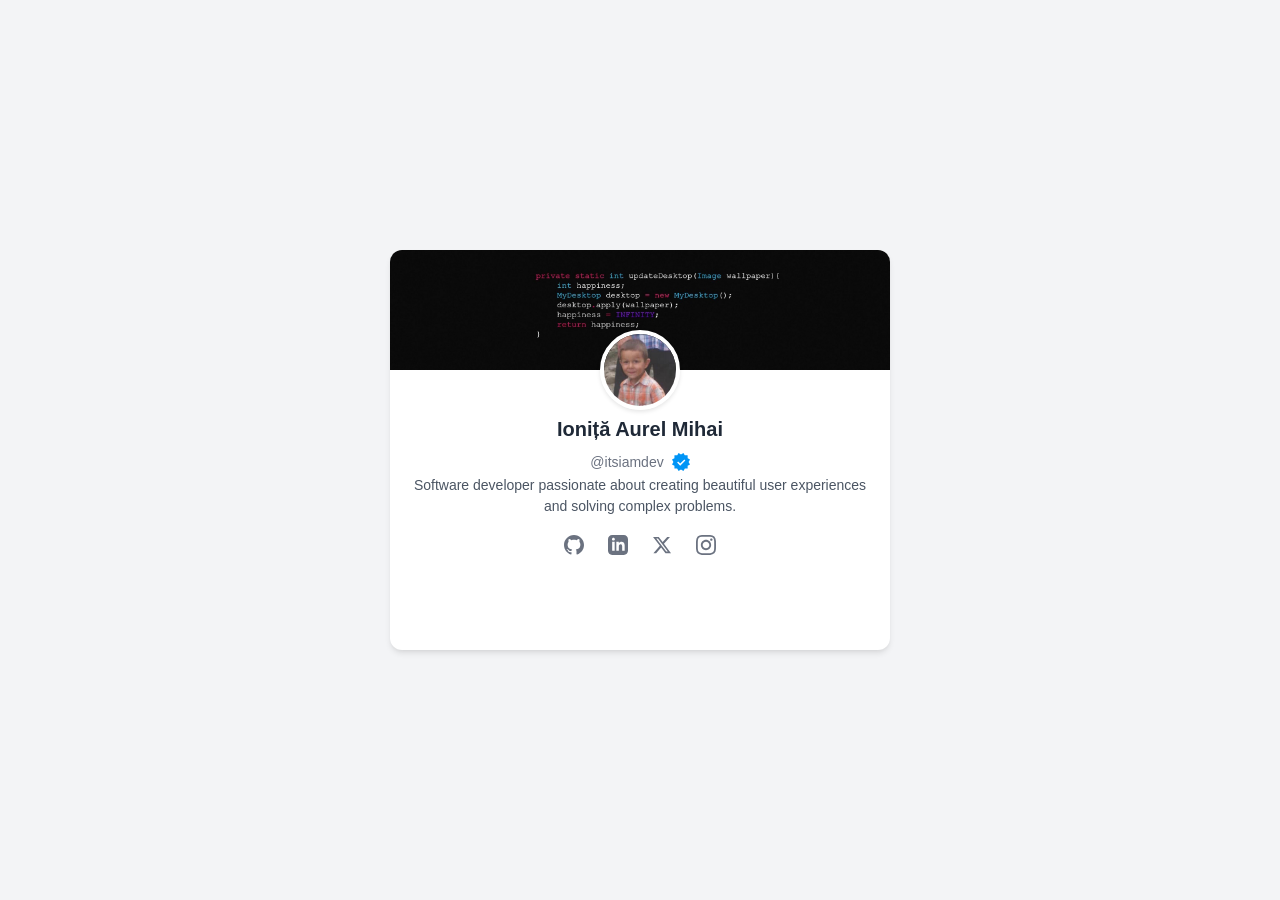
==== index.html @ 4503de77 "fix: update title and icon path in index.html" ====
<!doctype html>
<html lang="en">
  <head>
    <meta charset="UTF-8" />
    <meta name="viewport" content="width=device-width, initial-scale=1.0" />
    <title>itsiamdev</title>
    <link rel="stylesheet" href="style.css" />
    <link rel="icon" type="image/x-icon" href="image.png" />
  </head>
  <body>
    <div class="card">
      <div class="cover-wrapper">
        <img src="cover.jpeg" alt="Cover" class="cover" />
      </div>
      <div class="profile-content">
        <div class="profile-header">
          <img src="image.png" alt="Profile" class="profile-pic" />
          <div class="name-container">
            <h2 class="name">Ioniță Aurel Mihai</h2>
          </div>
        </div>
        <p class="username">
          @itsiamdev
          <span
            class="html-div x14z9mp xat24cr xexx8yu xyri2b x18d9i69 x1c1uobl x9f619 xjbqb8w x78zum5 x15mokao x1ga7v0g x16uus16 xbiv7yw xdj266r x13fj5qh x1n2onr6 x1plvlek xryxfnj x1c4vz4f x2lah0s xdt5ytf xqjyukv x1qjc9v5 x1oa3qoh xl56j7k"
            ><svg
              aria-label="Verified"
              class="x1lliihq x1n2onr6"
              fill="rgb(0, 149, 246)"
              height="18"
              role="img"
              viewBox="0 0 40 40"
              width="18"
            >
              <title>Verified</title>
              <path
                d="M19.998 3.094 14.638 0l-2.972 5.15H5.432v6.354L0 14.64 3.094 20 0 25.359l5.432 3.137v5.905h5.975L14.638 40l5.36-3.094L25.358 40l3.232-5.6h6.162v-6.01L40 25.359 36.905 20 40 14.641l-5.248-3.03v-6.46h-6.419L25.358 0l-5.36 3.094Zm7.415 11.225 2.254 2.287-11.43 11.5-6.835-6.93 2.244-2.258 4.587 4.581 9.18-9.18Z"
                fill-rule="evenodd"
              ></path></svg
          ></span>
        </p>
        <p class="bio">
          Software developer passionate about creating beautiful user
          experiences and solving complex problems.
        </p>
        <div class="social-icons">
          <a href="https://github.com/itsiamdev" class="social-icon"
            ><svg
              xmlns="http://www.w3.org/2000/svg"
              width="20"
              height="20"
              viewBox="0 0 24 24"
              fill="currentColor"
            >
              <path
                d="M12 0c-6.626 0-12 5.373-12 12 0 5.302 3.438 9.8 8.207 11.387.599.111.793-.261.793-.577v-2.234c-3.338.726-4.033-1.416-4.033-1.416-.546-1.387-1.333-1.756-1.333-1.756-1.089-.745.083-.729.083-.729 1.205.084 1.839 1.237 1.839 1.237 1.07 1.834 2.807 1.304 3.492.997.107-.775.418-1.305.762-1.604-2.665-.305-5.467-1.334-5.467-5.931 0-1.311.469-2.381 1.236-3.221-.124-.303-.535-1.524.117-3.176 0 0 1.008-.322 3.301 1.23.957-.266 1.983-.399 3.003-.404 1.02.005 2.047.138 3.006.404 2.291-1.552 3.297-1.23 3.297-1.23.653 1.653.242 2.874.118 3.176.77.84 1.235 1.911 1.235 3.221 0 4.609-2.807 5.624-5.479 5.921.43.372.823 1.102.823 2.222v3.293c0 .319.192.694.801.576 4.765-1.589 8.199-6.086 8.199-11.386 0-6.627-5.373-12-12-12z"
              /></svg
          ></a>
          <a href="https://linkedin.com/in/itsiamdev" class="social-icon"
            ><svg
              xmlns="http://www.w3.org/2000/svg"
              width="20"
              height="20"
              viewBox="0 0 24 24"
              fill="currentColor"
            >
              <path
                d="M19 0h-14c-2.761 0-5 2.239-5 5v14c0 2.761 2.239 5 5 5h14c2.762 0 5-2.239 5-5v-14c0-2.761-2.238-5-5-5zm-11 19h-3v-11h3v11zm-1.5-12.268c-.966 0-1.75-.79-1.75-1.764s.784-1.764 1.75-1.764 1.75.79 1.75 1.764-.783 1.764-1.75 1.764zm13.5 12.268h-3v-5.604c0-3.368-4-3.113-4 0v5.604h-3v-11h3v1.765c1.396-2.586 7-2.777 7 2.476v6.759z"
              /></svg
          ></a>
          <a href="https://x.com/itsiamdev" class="social-icon"
            ><svg
              xmlns="http://www.w3.org/2000/svg"
              width="20"
              height="20"
              viewBox="0 0 24 24"
              fill="currentColor"
            >
              <path
                d="M18.244 2.25h3.308l-7.227 8.26 8.502 11.24H16.17l-5.214-6.817L4.99 21.75H1.68l7.73-8.835L1.254 2.25H8.08l4.713 6.231zm-1.161 17.52h1.833L7.084 4.126H5.117z"
              /></svg
          ></a>
          <a href="https://instagram.com/itsiamdev" class="social-icon"
            ><svg
              xmlns="http://www.w3.org/2000/svg"
              width="20"
              height="20"
              viewBox="0 0 24 24"
              fill="currentColor"
            >
              <path
                d="M12 2.163c3.204 0 3.584.012 4.85.07 3.252.148 4.771 1.691 4.919 4.919.058 1.265.069 1.645.069 4.849 0 3.205-.012 3.584-.069 4.849-.149 3.225-1.664 4.771-4.919 4.919-1.266.058-1.644.07-4.85.07-3.204 0-3.584-.012-4.849-.07-3.26-.149-4.771-1.699-4.919-4.92-.058-1.265-.07-1.644-.07-4.849 0-3.204.013-3.583.07-4.849.149-3.227 1.664-4.771 4.919-4.919 1.266-.057 1.645-.069 4.849-.069zm0-2.163c-3.259 0-3.667.014-4.947.072-4.358.2-6.78 2.618-6.98 6.98-.059 1.281-.073 1.689-.073 4.948 0 3.259.014 3.668.072 4.948.2 4.358 2.618 6.78 6.98 6.98 1.281.058 1.689.072 4.948.072 3.259 0 3.668-.014 4.948-.072 4.354-.2 6.782-2.618 6.979-6.98.059-1.28.073-1.689.073-4.948 0-3.259-.014-3.667-.072-4.947-.196-4.354-2.617-6.78-6.979-6.98-1.281-.059-1.69-.073-4.949-.073zm0 5.838c-3.403 0-6.162 2.759-6.162 6.162 0 3.403 2.759 6.162 6.162 6.162 3.403 0 6.162-2.759 6.162-6.162 0-3.403-2.759-6.162-6.162-6.162zm0 10.162c-2.209 0-4-1.79-4-4 0-2.209 1.791-4 4-4s4 1.791 4 4c0 2.21-1.791 4-4 4zm6.406-11.845c-.796 0-1.441.645-1.441 1.44s.645 1.44 1.441 1.44c.795 0 1.439-.645 1.439-1.44s-.644-1.44-1.439-1.44z"
              /></svg
          ></a>
        </div>
      </div>
    </div>
  </body>
</html>
---- style.css ----
* {
  margin: 0;
  padding: 0;
  box-sizing: border-box;
}

body {
  min-height: 100vh;
  display: flex;
  justify-content: center;
  align-items: center;
  background: #f3f4f6;
  font-family: -apple-system, BlinkMacSystemFont, 'Segoe UI', Roboto, Oxygen, Ubuntu, sans-serif;
}

.card {
  width: 500px;
  background: #ffffff;
  border-radius: 12px;
  overflow: hidden;
  box-shadow: 0 4px 6px -1px rgba(0, 0, 0, 0.1), 0 2px 4px -2px rgba(0, 0, 0, 0.06);
  height: 400px;
}

.cover-wrapper {
  width: 100%;
  height: 120px;
}

.cover {
  width: 100%;
  height: 100%;
  object-fit: cover;
}

.profile-content {
  padding: 20px;
  text-align: center;
}

.profile-header {
  display: flex;
  flex-direction: column;
  align-items: center;
  gap: 8px;
  margin-bottom: 12px;
}

.profile-pic {
  width: 80px;
  height: 80px;
  border-radius: 50%;
  border: 4px solid #ffffff;
  margin-top: -60px;
  box-shadow: 0 2px 4px rgba(0, 0, 0, 0.1);
}

.name-container {
  display: flex;
  align-items: center;
  gap: 6px;
}

.name {
  font-size: 20px;
  font-weight: 700;
  color: #1f2937;
  margin: 0;
}

.verified-badge {
  font-size: 12px;
  color: #3b82f6;
  background: #eff6ff;
  padding: 2px 6px;
  border-radius: 50%;
  font-weight: 700;
  display: inline-flex;
  align-items: center;
  justify-content: center;
  width: 18px;
  height: 18px;
}

.html-div {
  display: flex;
  align-items: center;
  justify-content: center;
}

.username {
  font-size: 14px;
  color: #6b7280;
  margin: 0;
  margin-bottom: 4px;
  display: inline-flex;
  align-items: center;
  gap: 8px;
}

.username-toggle {
  display: inline-flex;
  align-items: center;
  justify-content: center;
  width: 22px;
  height: 22px;
  border-radius: 50%;
  background: #ff69b4;
  cursor: pointer;
  position: relative;
  transition: opacity 0.2s;
}

.username-toggle input[type="checkbox"] {
  position: absolute;
  opacity: 0;
  width: 100%;
  height: 100%;
  cursor: pointer;
  margin: 0;
}

.username-toggle svg {
  transition: transform 0.2s;
}

.username-toggle:has(input[type="checkbox"]:checked) svg {
  transform: scale(0.9);
}

.username-toggle:has(input[type="checkbox"]:checked) {
  background: #3b82f6;
}

.verified-container {
  display: flex;
  justify-content: center;
  margin-bottom: 12px;
}

.username-checkbox {
  margin-left: 6px;
  width: 16px;
  height: 16px;
  accent-color: #3b82f6;
  cursor: pointer;
}

.bio {
  font-size: 14px;
  color: #4b5563;
  line-height: 1.5;
  margin: 0;
  margin-bottom: 12px;
}

.social-icons {
  display: flex;
  justify-content: center;
  gap: 12px;
}

.social-icon {
  display: inline-flex;
  align-items: center;
  justify-content: center;
  width: 32px;
  height: 32px;
  color: #6b7280;
  border-radius: 8px;
  transition: color 0.2s, background 0.2s;
  text-decoration: none;
}

.social-icon:hover {
  background: transparent;
}

.social-icon:nth-child(1):hover {
  color: #000000;
}

.social-icon:nth-child(2):hover {
  color: #0a66c2;
}

.social-icon:nth-child(3):hover {
  color: #000000;
}

.social-icon:nth-child(4):hover {
  color: #e4405f;
}
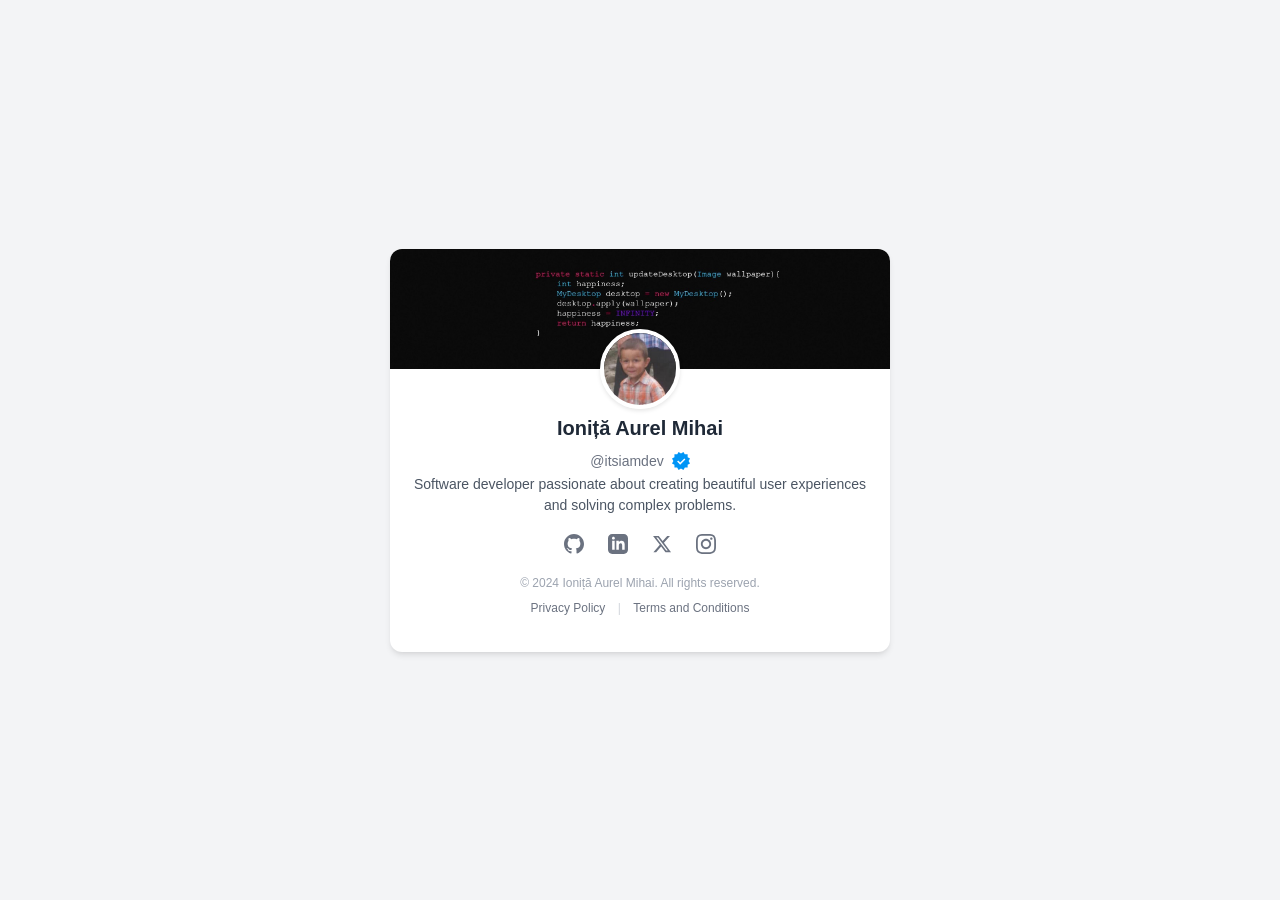
==== commit 079dc96b: "feat(ui): enhance footer layout and styles, add terms and conditions link" ====
--- a/index.html
+++ b/index.html
@@ -92,8 +92,17 @@
                 d="M12 2.163c3.204 0 3.584.012 4.85.07 3.252.148 4.771 1.691 4.919 4.919.058 1.265.069 1.645.069 4.849 0 3.205-.012 3.584-.069 4.849-.149 3.225-1.664 4.771-4.919 4.919-1.266.058-1.644.07-4.85.07-3.204 0-3.584-.012-4.849-.07-3.26-.149-4.771-1.699-4.919-4.92-.058-1.265-.07-1.644-.07-4.849 0-3.204.013-3.583.07-4.849.149-3.227 1.664-4.771 4.919-4.919 1.266-.057 1.645-.069 4.849-.069zm0-2.163c-3.259 0-3.667.014-4.947.072-4.358.2-6.78 2.618-6.98 6.98-.059 1.281-.073 1.689-.073 4.948 0 3.259.014 3.668.072 4.948.2 4.358 2.618 6.78 6.98 6.98 1.281.058 1.689.072 4.948.072 3.259 0 3.668-.014 4.948-.072 4.354-.2 6.782-2.618 6.979-6.98.059-1.28.073-1.689.073-4.948 0-3.259-.014-3.667-.072-4.947-.196-4.354-2.617-6.78-6.979-6.98-1.281-.059-1.69-.073-4.949-.073zm0 5.838c-3.403 0-6.162 2.759-6.162 6.162 0 3.403 2.759 6.162 6.162 6.162 3.403 0 6.162-2.759 6.162-6.162 0-3.403-2.759-6.162-6.162-6.162zm0 10.162c-2.209 0-4-1.79-4-4 0-2.209 1.791-4 4-4s4 1.791 4 4c0 2.21-1.791 4-4 4zm6.406-11.845c-.796 0-1.441.645-1.441 1.44s.645 1.44 1.441 1.44c.795 0 1.439-.645 1.439-1.44s-.644-1.44-1.439-1.44z"
               /></svg
           ></a>
+</div>
+      <footer>
+        <div class="footer">
+          <p class="footer-text">© 2024 Ioniță Aurel Mihai. All rights reserved.</p>
+          <div class="footer-links">
+            <a href="/privacy-policy">Privacy Policy</a>
+            <span class="footer-separator">|</span>
+            <a href="/terms-and-conditions">Terms and Conditions</a>
+          </div>
         </div>
-      </div>
+      </footer>
     </div>
   </body>
 </html>
--- a/style.css
+++ b/style.css
@@ -19,7 +19,8 @@
   border-radius: 12px;
   overflow: hidden;
   box-shadow: 0 4px 6px -1px rgba(0, 0, 0, 0.1), 0 2px 4px -2px rgba(0, 0, 0, 0.06);
-  height: 400px;
+  display: flex;
+  flex-direction: column;
 }
 
 .cover-wrapper {
@@ -36,6 +37,7 @@
 .profile-content {
   padding: 20px;
   text-align: center;
+  flex: 1;
 }
 
 .profile-header {
@@ -190,4 +192,36 @@
 
 .social-icon:nth-child(4):hover {
   color: #e4405f;
+}
+
+.footer {
+  padding: 16px;
+  text-align: center;
+  margin-top: auto;
+}
+
+.footer-text {
+  font-size: 12px;
+  color: #9ca3af;
+  margin: 0;
+}
+
+.footer-links {
+  margin-top: 8px;
+}
+
+.footer-links a {
+  font-size: 12px;
+  color: #6b7280;
+  text-decoration: none;
+}
+
+.footer-links a:hover {
+  color: #3b82f6;
+}
+
+.footer-separator {
+  font-size: 12px;
+  color: #d1d5db;
+  margin: 0 8px;
 }
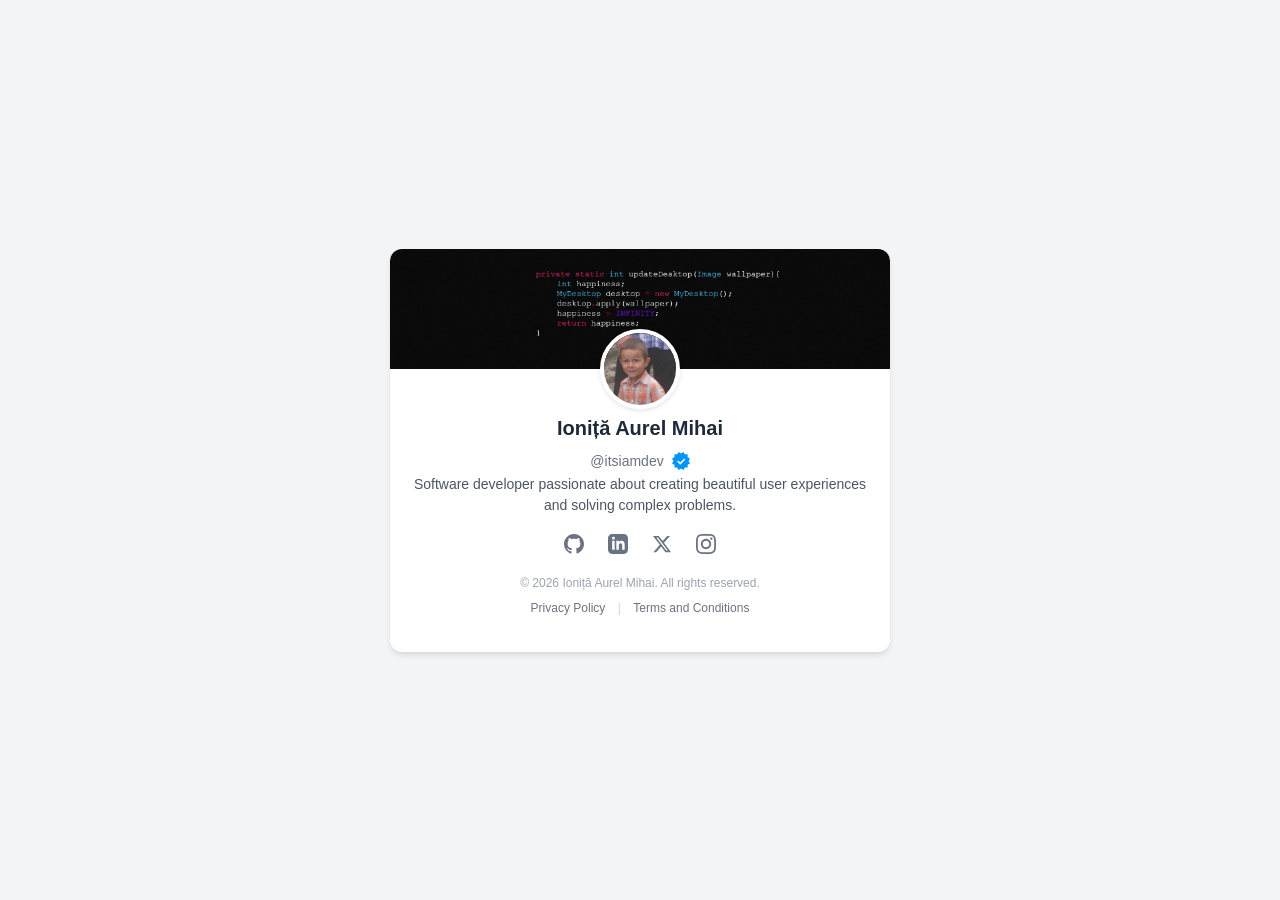
==== commit 67fc3576: "feat: add privacy policy and terms and conditions pages" ====
--- a/index.html
+++ b/index.html
@@ -43,66 +43,67 @@
           Software developer passionate about creating beautiful user
           experiences and solving complex problems.
         </p>
-        <div class="social-icons">
-          <a href="https://github.com/itsiamdev" class="social-icon"
-            ><svg
-              xmlns="http://www.w3.org/2000/svg"
-              width="20"
-              height="20"
-              viewBox="0 0 24 24"
-              fill="currentColor"
-            >
-              <path
-                d="M12 0c-6.626 0-12 5.373-12 12 0 5.302 3.438 9.8 8.207 11.387.599.111.793-.261.793-.577v-2.234c-3.338.726-4.033-1.416-4.033-1.416-.546-1.387-1.333-1.756-1.333-1.756-1.089-.745.083-.729.083-.729 1.205.084 1.839 1.237 1.839 1.237 1.07 1.834 2.807 1.304 3.492.997.107-.775.418-1.305.762-1.604-2.665-.305-5.467-1.334-5.467-5.931 0-1.311.469-2.381 1.236-3.221-.124-.303-.535-1.524.117-3.176 0 0 1.008-.322 3.301 1.23.957-.266 1.983-.399 3.003-.404 1.02.005 2.047.138 3.006.404 2.291-1.552 3.297-1.23 3.297-1.23.653 1.653.242 2.874.118 3.176.77.84 1.235 1.911 1.235 3.221 0 4.609-2.807 5.624-5.479 5.921.43.372.823 1.102.823 2.222v3.293c0 .319.192.694.801.576 4.765-1.589 8.199-6.086 8.199-11.386 0-6.627-5.373-12-12-12z"
-              /></svg
-          ></a>
-          <a href="https://linkedin.com/in/itsiamdev" class="social-icon"
-            ><svg
-              xmlns="http://www.w3.org/2000/svg"
-              width="20"
-              height="20"
-              viewBox="0 0 24 24"
-              fill="currentColor"
-            >
-              <path
-                d="M19 0h-14c-2.761 0-5 2.239-5 5v14c0 2.761 2.239 5 5 5h14c2.762 0 5-2.239 5-5v-14c0-2.761-2.238-5-5-5zm-11 19h-3v-11h3v11zm-1.5-12.268c-.966 0-1.75-.79-1.75-1.764s.784-1.764 1.75-1.764 1.75.79 1.75 1.764-.783 1.764-1.75 1.764zm13.5 12.268h-3v-5.604c0-3.368-4-3.113-4 0v5.604h-3v-11h3v1.765c1.396-2.586 7-2.777 7 2.476v6.759z"
-              /></svg
-          ></a>
-          <a href="https://x.com/itsiamdev" class="social-icon"
-            ><svg
-              xmlns="http://www.w3.org/2000/svg"
-              width="20"
-              height="20"
-              viewBox="0 0 24 24"
-              fill="currentColor"
-            >
-              <path
-                d="M18.244 2.25h3.308l-7.227 8.26 8.502 11.24H16.17l-5.214-6.817L4.99 21.75H1.68l7.73-8.835L1.254 2.25H8.08l4.713 6.231zm-1.161 17.52h1.833L7.084 4.126H5.117z"
-              /></svg
-          ></a>
-          <a href="https://instagram.com/itsiamdev" class="social-icon"
-            ><svg
-              xmlns="http://www.w3.org/2000/svg"
-              width="20"
-              height="20"
-              viewBox="0 0 24 24"
-              fill="currentColor"
-            >
-              <path
-                d="M12 2.163c3.204 0 3.584.012 4.85.07 3.252.148 4.771 1.691 4.919 4.919.058 1.265.069 1.645.069 4.849 0 3.205-.012 3.584-.069 4.849-.149 3.225-1.664 4.771-4.919 4.919-1.266.058-1.644.07-4.85.07-3.204 0-3.584-.012-4.849-.07-3.26-.149-4.771-1.699-4.919-4.92-.058-1.265-.07-1.644-.07-4.849 0-3.204.013-3.583.07-4.849.149-3.227 1.664-4.771 4.919-4.919 1.266-.057 1.645-.069 4.849-.069zm0-2.163c-3.259 0-3.667.014-4.947.072-4.358.2-6.78 2.618-6.98 6.98-.059 1.281-.073 1.689-.073 4.948 0 3.259.014 3.668.072 4.948.2 4.358 2.618 6.78 6.98 6.98 1.281.058 1.689.072 4.948.072 3.259 0 3.668-.014 4.948-.072 4.354-.2 6.782-2.618 6.979-6.98.059-1.28.073-1.689.073-4.948 0-3.259-.014-3.667-.072-4.947-.196-4.354-2.617-6.78-6.979-6.98-1.281-.059-1.69-.073-4.949-.073zm0 5.838c-3.403 0-6.162 2.759-6.162 6.162 0 3.403 2.759 6.162 6.162 6.162 3.403 0 6.162-2.759 6.162-6.162 0-3.403-2.759-6.162-6.162-6.162zm0 10.162c-2.209 0-4-1.79-4-4 0-2.209 1.791-4 4-4s4 1.791 4 4c0 2.21-1.791 4-4 4zm6.406-11.845c-.796 0-1.441.645-1.441 1.44s.645 1.44 1.441 1.44c.795 0 1.439-.645 1.439-1.44s-.644-1.44-1.439-1.44z"
-              /></svg
-          ></a>
-</div>
-      <footer>
-        <div class="footer">
-          <p class="footer-text">© 2024 Ioniță Aurel Mihai. All rights reserved.</p>
-          <div class="footer-links">
-            <a href="/privacy-policy">Privacy Policy</a>
-            <span class="footer-separator">|</span>
-            <a href="/terms-and-conditions">Terms and Conditions</a>
-          </div>
-        </div>
-      </footer>
-    </div>
-  </body>
-</html>
+<div class="social-icons">
+           <a href="https://github.com/itsiamdev" class="social-icon"
+             ><svg
+               xmlns="http://www.w3.org/2000/svg"
+               width="20"
+               height="20"
+               viewBox="0 0 24 24"
+               fill="currentColor"
+             >
+               <path
+                 d="M12 0c-6.626 0-12 5.373-12 12 0 5.302 3.438 9.8 8.207 11.387.599.111.793-.261.793-.577v-2.234c-3.338.726-4.033-1.416-4.033-1.416-.546-1.387-1.333-1.756-1.333-1.756-1.089-.745.083-.729.083-.729 1.205.084 1.839 1.237 1.839 1.237 1.07 1.834 2.807 1.304 3.492.997.107-.775.418-1.305.762-1.604-2.665-.305-5.467-1.334-5.467-5.931 0-1.311.469-2.381 1.236-3.221-.124-.303-.535-1.524.117-3.176 0 0 1.008-.322 3.301 1.23.957-.266 1.983-.399 3.003-.404 1.02.005 2.047.138 3.006.404 2.291-1.552 3.297-1.23 3.297-1.23.653 1.653.242 2.874.118 3.176.77.84 1.235 1.911 1.235 3.221 0 4.609-2.807 5.624-5.479 5.921.43.372.823 1.102.823 2.222v3.293c0 .319.192.694.801.576 4.765-1.589 8.199-6.086 8.199-11.386 0-6.627-5.373-12-12-12z"
+               /></svg
+           ></a>
+           <a href="https://linkedin.com/in/itsiamdev" class="social-icon"
+             ><svg
+               xmlns="http://www.w3.org/2000/svg"
+               width="20"
+               height="20"
+               viewBox="0 0 24 24"
+               fill="currentColor"
+             >
+               <path
+                 d="M19 0h-14c-2.761 0-5 2.239-5 5v14c0 2.761 2.239 5 5 5h14c2.762 0 5-2.239 5-5v-14c0-2.761-2.238-5-5-5zm-11 19h-3v-11h3v11zm-1.5-12.268c-.966 0-1.75-.79-1.75-1.764s.784-1.764 1.75-1.764 1.75.79 1.75 1.764-.783 1.764-1.75 1.764zm13.5 12.268h-3v-5.604c0-3.368-4-3.113-4 0v5.604h-3v-11h3v1.765c1.396-2.586 7-2.777 7 2.476v6.759z"
+               /></svg
+           ></a>
+           <a href="https://x.com/itsiamdev" class="social-icon"
+             ><svg
+               xmlns="http://www.w3.org/2000/svg"
+               width="20"
+               height="20"
+               viewBox="0 0 24 24"
+               fill="currentColor"
+             >
+               <path
+                 d="M18.244 2.25h3.308l-7.227 8.26 8.502 11.24H16.17l-5.214-6.817L4.99 21.75H1.68l7.73-8.835L1.254 2.25H8.08l4.713 6.231zm-1.161 17.52h1.833L7.084 4.126H5.117z"
+               /></svg
+           ></a>
+           <a href="https://instagram.com/itsiamdev" class="social-icon"
+             ><svg
+               xmlns="http://www.w3.org/2000/svg"
+               width="20"
+               height="20"
+               viewBox="0 0 24 24"
+               fill="currentColor"
+             >
+               <path
+                 d="M12 2.163c3.204 0 3.584.012 4.85.07 3.252.148 4.771 1.691 4.919 4.919.058 1.265.069 1.645.069 4.849 0 3.205-.012 3.584-.069 4.849-.149 3.225-1.664 4.771-4.919 4.919-1.266.058-1.644.07-4.85.07-3.204 0-3.584-.012-4.849-.07-3.26-.149-4.771-1.699-4.919-4.92-.058-1.265-.07-1.644-.07-4.849 0-3.204.013-3.583.07-4.849.149-3.227 1.664-4.771 4.919-4.919 1.266-.057 1.645-.069 4.849-.069zm0-2.163c-3.259 0-3.667.014-4.947.072-4.358.2-6.78 2.618-6.98 6.98-.059 1.281-.073 1.689-.073 4.948 0 3.259.014 3.668.072 4.948.2 4.358 2.618 6.78 6.98 6.98 1.281.058 1.689.072 4.948.072 3.259 0 3.668-.014 4.948-.072 4.354-.2 6.782-2.618 6.979-6.98.059-1.28.073-1.689.073-4.948 0-3.259-.014-3.667-.072-4.947-.196-4.354-2.617-6.78-6.979-6.98-1.281-.059-1.69-.073-4.949-.073zm0 5.838c-3.403 0-6.162 2.759-6.162 6.162 0 3.403 2.759 6.162 6.162 6.162 3.403 0 6.162-2.759 6.162-6.162 0-3.403-2.759-6.162-6.162-6.162zm0 10.162c-2.209 0-4-1.79-4-4 0-2.209 1.791-4 4-4s4 1.791 4 4c0 2.21-1.791 4-4 4zm6.406-11.845c-.796 0-1.441.645-1.441 1.44s.645 1.44 1.441 1.44c.795 0 1.439-.645 1.439-1.44s-.644-1.44-1.439-1.44z"
+               /></svg
+           ></a>
+         </div>
+         <footer>
+           <div class="footer">
+             <p class="footer-text">© 2026 Ioniță Aurel Mihai. All rights reserved.</p>
+             <div class="footer-links">
+               <a href="privacy-policy.html">Privacy Policy</a>
+               <span class="footer-separator">|</span>
+               <a href="terms-and-conditions.html">Terms and Conditions</a>
+             </div>
+           </div>
+         </footer>
+       </div>
+     </div>
+   </body>
+ </html>
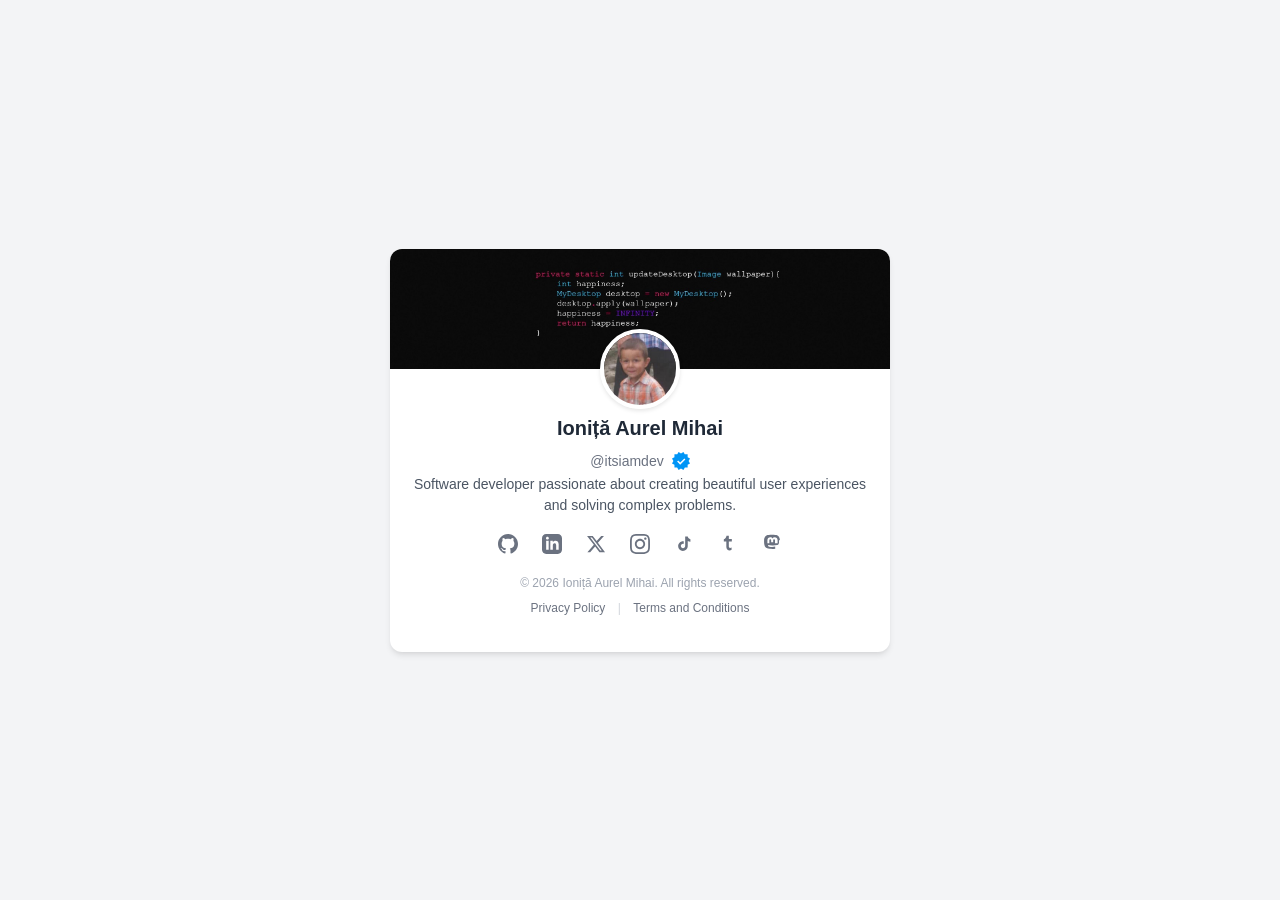
==== commit 1c78da8c: "feat: add additional social media icons and enhance hover effects in CSS" ====
--- a/index.html
+++ b/index.html
@@ -43,67 +43,108 @@
           Software developer passionate about creating beautiful user
           experiences and solving complex problems.
         </p>
-<div class="social-icons">
-           <a href="https://github.com/itsiamdev" class="social-icon"
-             ><svg
-               xmlns="http://www.w3.org/2000/svg"
-               width="20"
-               height="20"
-               viewBox="0 0 24 24"
-               fill="currentColor"
-             >
-               <path
-                 d="M12 0c-6.626 0-12 5.373-12 12 0 5.302 3.438 9.8 8.207 11.387.599.111.793-.261.793-.577v-2.234c-3.338.726-4.033-1.416-4.033-1.416-.546-1.387-1.333-1.756-1.333-1.756-1.089-.745.083-.729.083-.729 1.205.084 1.839 1.237 1.839 1.237 1.07 1.834 2.807 1.304 3.492.997.107-.775.418-1.305.762-1.604-2.665-.305-5.467-1.334-5.467-5.931 0-1.311.469-2.381 1.236-3.221-.124-.303-.535-1.524.117-3.176 0 0 1.008-.322 3.301 1.23.957-.266 1.983-.399 3.003-.404 1.02.005 2.047.138 3.006.404 2.291-1.552 3.297-1.23 3.297-1.23.653 1.653.242 2.874.118 3.176.77.84 1.235 1.911 1.235 3.221 0 4.609-2.807 5.624-5.479 5.921.43.372.823 1.102.823 2.222v3.293c0 .319.192.694.801.576 4.765-1.589 8.199-6.086 8.199-11.386 0-6.627-5.373-12-12-12z"
-               /></svg
-           ></a>
-           <a href="https://linkedin.com/in/itsiamdev" class="social-icon"
-             ><svg
-               xmlns="http://www.w3.org/2000/svg"
-               width="20"
-               height="20"
-               viewBox="0 0 24 24"
-               fill="currentColor"
-             >
-               <path
-                 d="M19 0h-14c-2.761 0-5 2.239-5 5v14c0 2.761 2.239 5 5 5h14c2.762 0 5-2.239 5-5v-14c0-2.761-2.238-5-5-5zm-11 19h-3v-11h3v11zm-1.5-12.268c-.966 0-1.75-.79-1.75-1.764s.784-1.764 1.75-1.764 1.75.79 1.75 1.764-.783 1.764-1.75 1.764zm13.5 12.268h-3v-5.604c0-3.368-4-3.113-4 0v5.604h-3v-11h3v1.765c1.396-2.586 7-2.777 7 2.476v6.759z"
-               /></svg
-           ></a>
-           <a href="https://x.com/itsiamdev" class="social-icon"
-             ><svg
-               xmlns="http://www.w3.org/2000/svg"
-               width="20"
-               height="20"
-               viewBox="0 0 24 24"
-               fill="currentColor"
-             >
-               <path
-                 d="M18.244 2.25h3.308l-7.227 8.26 8.502 11.24H16.17l-5.214-6.817L4.99 21.75H1.68l7.73-8.835L1.254 2.25H8.08l4.713 6.231zm-1.161 17.52h1.833L7.084 4.126H5.117z"
-               /></svg
-           ></a>
-           <a href="https://instagram.com/itsiamdev" class="social-icon"
-             ><svg
-               xmlns="http://www.w3.org/2000/svg"
-               width="20"
-               height="20"
-               viewBox="0 0 24 24"
-               fill="currentColor"
-             >
-               <path
-                 d="M12 2.163c3.204 0 3.584.012 4.85.07 3.252.148 4.771 1.691 4.919 4.919.058 1.265.069 1.645.069 4.849 0 3.205-.012 3.584-.069 4.849-.149 3.225-1.664 4.771-4.919 4.919-1.266.058-1.644.07-4.85.07-3.204 0-3.584-.012-4.849-.07-3.26-.149-4.771-1.699-4.919-4.92-.058-1.265-.07-1.644-.07-4.849 0-3.204.013-3.583.07-4.849.149-3.227 1.664-4.771 4.919-4.919 1.266-.057 1.645-.069 4.849-.069zm0-2.163c-3.259 0-3.667.014-4.947.072-4.358.2-6.78 2.618-6.98 6.98-.059 1.281-.073 1.689-.073 4.948 0 3.259.014 3.668.072 4.948.2 4.358 2.618 6.78 6.98 6.98 1.281.058 1.689.072 4.948.072 3.259 0 3.668-.014 4.948-.072 4.354-.2 6.782-2.618 6.979-6.98.059-1.28.073-1.689.073-4.948 0-3.259-.014-3.667-.072-4.947-.196-4.354-2.617-6.78-6.979-6.98-1.281-.059-1.69-.073-4.949-.073zm0 5.838c-3.403 0-6.162 2.759-6.162 6.162 0 3.403 2.759 6.162 6.162 6.162 3.403 0 6.162-2.759 6.162-6.162 0-3.403-2.759-6.162-6.162-6.162zm0 10.162c-2.209 0-4-1.79-4-4 0-2.209 1.791-4 4-4s4 1.791 4 4c0 2.21-1.791 4-4 4zm6.406-11.845c-.796 0-1.441.645-1.441 1.44s.645 1.44 1.441 1.44c.795 0 1.439-.645 1.439-1.44s-.644-1.44-1.439-1.44z"
-               /></svg
-           ></a>
-         </div>
-         <footer>
-           <div class="footer">
-             <p class="footer-text">© 2026 Ioniță Aurel Mihai. All rights reserved.</p>
-             <div class="footer-links">
-               <a href="privacy-policy.html">Privacy Policy</a>
-               <span class="footer-separator">|</span>
-               <a href="terms-and-conditions.html">Terms and Conditions</a>
-             </div>
-           </div>
-         </footer>
-       </div>
-     </div>
-   </body>
- </html>
+        <div class="social-icons">
+          <a href="https://github.com/itsiamdev" class="social-icon"
+            ><svg
+              xmlns="http://www.w3.org/2000/svg"
+              width="20"
+              height="20"
+              viewBox="0 0 24 24"
+              fill="currentColor"
+            >
+              <path
+                d="M12 0c-6.626 0-12 5.373-12 12 0 5.302 3.438 9.8 8.207 11.387.599.111.793-.261.793-.577v-2.234c-3.338.726-4.033-1.416-4.033-1.416-.546-1.387-1.333-1.756-1.333-1.756-1.089-.745.083-.729.083-.729 1.205.084 1.839 1.237 1.839 1.237 1.07 1.834 2.807 1.304 3.492.997.107-.775.418-1.305.762-1.604-2.665-.305-5.467-1.334-5.467-5.931 0-1.311.469-2.381 1.236-3.221-.124-.303-.535-1.524.117-3.176 0 0 1.008-.322 3.301 1.23.957-.266 1.983-.399 3.003-.404 1.02.005 2.047.138 3.006.404 2.291-1.552 3.297-1.23 3.297-1.23.653 1.653.242 2.874.118 3.176.77.84 1.235 1.911 1.235 3.221 0 4.609-2.807 5.624-5.479 5.921.43.372.823 1.102.823 2.222v3.293c0 .319.192.694.801.576 4.765-1.589 8.199-6.086 8.199-11.386 0-6.627-5.373-12-12-12z"
+              /></svg
+          ></a>
+          <a href="https://linkedin.com/in/itsiamdev" class="social-icon"
+            ><svg
+              xmlns="http://www.w3.org/2000/svg"
+              width="20"
+              height="20"
+              viewBox="0 0 24 24"
+              fill="currentColor"
+            >
+              <path
+                d="M19 0h-14c-2.761 0-5 2.239-5 5v14c0 2.761 2.239 5 5 5h14c2.762 0 5-2.239 5-5v-14c0-2.761-2.238-5-5-5zm-11 19h-3v-11h3v11zm-1.5-12.268c-.966 0-1.75-.79-1.75-1.764s.784-1.764 1.75-1.764 1.75.79 1.75 1.764-.783 1.764-1.75 1.764zm13.5 12.268h-3v-5.604c0-3.368-4-3.113-4 0v5.604h-3v-11h3v1.765c1.396-2.586 7-2.777 7 2.476v6.759z"
+              /></svg
+          ></a>
+          <a href="https://x.com/itsiamdev" class="social-icon"
+            ><svg
+              xmlns="http://www.w3.org/2000/svg"
+              width="20"
+              height="20"
+              viewBox="0 0 24 24"
+              fill="currentColor"
+            >
+              <path
+                d="M18.244 2.25h3.308l-7.227 8.26 8.502 11.24H16.17l-5.214-6.817L4.99 21.75H1.68l7.73-8.835L1.254 2.25H8.08l4.713 6.231zm-1.161 17.52h1.833L7.084 4.126H5.117z"
+              /></svg
+          ></a>
+          <a href="https://instagram.com/itsiamdev" class="social-icon"
+            ><svg
+              xmlns="http://www.w3.org/2000/svg"
+              width="20"
+              height="20"
+              viewBox="0 0 24 24"
+              fill="currentColor"
+            >
+              <path
+                d="M12 2.163c3.204 0 3.584.012 4.85.07 3.252.148 4.771 1.691 4.919 4.919.058 1.265.069 1.645.069 4.849 0 3.205-.012 3.584-.069 4.849-.149 3.225-1.664 4.771-4.919 4.919-1.266.058-1.644.07-4.85.07-3.204 0-3.584-.012-4.849-.07-3.26-.149-4.771-1.699-4.919-4.92-.058-1.265-.07-1.644-.07-4.849 0-3.204.013-3.583.07-4.849.149-3.227 1.664-4.771 4.919-4.919 1.266-.057 1.645-.069 4.849-.069zm0-2.163c-3.259 0-3.667.014-4.947.072-4.358.2-6.78 2.618-6.98 6.98-.059 1.281-.073 1.689-.073 4.948 0 3.259.014 3.668.072 4.948.2 4.358 2.618 6.78 6.98 6.98 1.281.058 1.689.072 4.948.072 3.259 0 3.668-.014 4.948-.072 4.354-.2 6.782-2.618 6.979-6.98.059-1.28.073-1.689.073-4.948 0-3.259-.014-3.667-.072-4.947-.196-4.354-2.617-6.78-6.979-6.98-1.281-.059-1.69-.073-4.949-.073zm0 5.838c-3.403 0-6.162 2.759-6.162 6.162 0 3.403 2.759 6.162 6.162 6.162 3.403 0 6.162-2.759 6.162-6.162 0-3.403-2.759-6.162-6.162-6.162zm0 10.162c-2.209 0-4-1.79-4-4 0-2.209 1.791-4 4-4s4 1.791 4 4c0 2.21-1.791 4-4 4zm6.406-11.845c-.796 0-1.441.645-1.441 1.44s.645 1.44 1.441 1.44c.795 0 1.439-.645 1.439-1.44s-.644-1.44-1.439-1.44z"
+              /></svg
+          ></a>
+          <a href="https://www.tiktok.com/@username" class="social-icon">
+            <svg
+              xmlns="http://www.w3.org/2000/svg"
+              width="20"
+              height="20"
+              viewBox="0 0 24 24"
+              fill="currentColor"
+            >
+              <path
+                d="M16.5 3c.3 1.6 1.6 2.9 3.2 3.2v3.1c-1.2 0-2.4-.4-3.2-1v6.2c0 3.2-2.6 5.8-5.8 5.8S5 17.7 5 14.5s2.6-5.8 5.8-5.8c.3 0 .6 0 .9.1v3.2c-.3-.1-.6-.2-.9-.2-1.4 0-2.6 1.2-2.6 2.7s1.2 2.7 2.6 2.7 2.6-1.2 2.6-2.7V3h3.2z"
+              />
+            </svg>
+          </a>
+          <a href="https://yourusername.tumblr.com" class="social-icon">
+            <svg
+              xmlns="http://www.w3.org/2000/svg"
+              width="20"
+              height="20"
+              viewBox="0 0 24 24"
+              fill="currentColor"
+            >
+              <path
+                d="M14.5 20c-3.1 0-4.5-2.2-4.5-4.4V9H7V6.2c2.1-.7 3-2.5 3.2-4.2h2.8V6h3.6v3H13v6.1c0 1 .5 1.6 1.5 1.6.7 0 1.4-.2 1.8-.4v2.7c-.6.4-1.6.9-2.8.9z"
+              />
+            </svg>
+          </a>
+          <a href="https://mastodon.social/@username" class="social-icon" rel="me">
+  <svg
+    xmlns="http://www.w3.org/2000/svg"
+    width="20"
+    height="20"
+    viewBox="0 0 24 24"
+    fill="currentColor"
+  >
+    <path
+      d="M21.5 7.5c0-4.4-2.9-5.7-2.9-5.7C17.2 1.2 14.9 1 12 1s-5.2.2-6.6.8c0 0-2.9 1.3-2.9 5.7 0 1-.1 2.3.1 3.8.2 2.2 1 4.4 2.9 5.4 1 .5 2.3.9 3.9 1.1 2.5.3 4.7.2 6.5-.2l-.1-2.5c-1.7.5-3.6.6-5.3.4-2.9-.3-3-.9-3.1-1.4l-.1-.9c1.4.3 3.2.5 5 .6 2.1.1 4.1-.1 6-.5 0 0 1.9-.2 2.1-2.7.1-1.4.1-3.5.1-3.5zm-3.6 3.7h-2.3V7.6c0-.8-.3-1.2-1-1.2-.8 0-1.2.5-1.2 1.5v2.1H11V7.9c0-1-.4-1.5-1.2-1.5-.7 0-1 .4-1 1.2v3.6H6.5V7.5c0-2.3 1.5-3.5 3.5-3.5 1.2 0 2.1.5 2.6 1.4.5-.9 1.4-1.4 2.6-1.4 2 0 3.5 1.2 3.5 3.5v3.7z"
+    />
+  </svg>
+</a>
+        </div>
+        <footer>
+          <div class="footer">
+            <p class="footer-text">
+              © 2026 Ioniță Aurel Mihai. All rights reserved.
+            </p>
+            <div class="footer-links">
+              <a href="privacy-policy.html">Privacy Policy</a>
+              <span class="footer-separator">|</span>
+              <a href="terms-and-conditions.html">Terms and Conditions</a>
+            </div>
+          </div>
+        </footer>
+      </div>
+    </div>
+  </body>
+</html>
--- a/style.css
+++ b/style.css
@@ -160,6 +160,7 @@
   display: flex;
   justify-content: center;
   gap: 12px;
+  flex-wrap: wrap;
 }
 
 .social-icon {
@@ -178,20 +179,65 @@
   background: transparent;
 }
 
-.social-icon:nth-child(1):hover {
+.social-icon.github:hover {
   color: #000000;
 }
 
-.social-icon:nth-child(2):hover {
+.social-icon.linkedin:hover {
   color: #0a66c2;
 }
 
-.social-icon:nth-child(3):hover {
+.social-icon.x:hover,
+.social-icon.threads:hover {
   color: #000000;
 }
 
-.social-icon:nth-child(4):hover {
+.social-icon.instagram:hover {
   color: #e4405f;
+}
+
+.social-icon.tiktok:hover {
+  color: #000000;
+}
+
+.social-icon.tumblr:hover {
+  color: #34465d;
+}
+
+.social-icon.mastodon:hover {
+  color: #3088d4;
+}
+
+.social-icon.twitch:hover {
+  color: #9146ff;
+}
+
+.social-icon.stackoverflow:hover {
+  color: #f48024;
+}
+
+.social-icon.pinterest:hover {
+  color: #bd081c;
+}
+
+.social-icon.dribbble:hover {
+  color: #ea4c89;
+}
+
+.social-icon.spotify:hover {
+  color: #1db954;
+}
+
+.social-icon.strava:hover {
+  color: #fc4c02;
+}
+
+.social-icon.youtube:hover {
+  color: #ff0000;
+}
+
+.social-icon.facebook:hover {
+  color: #1877f2;
 }
 
 .footer {
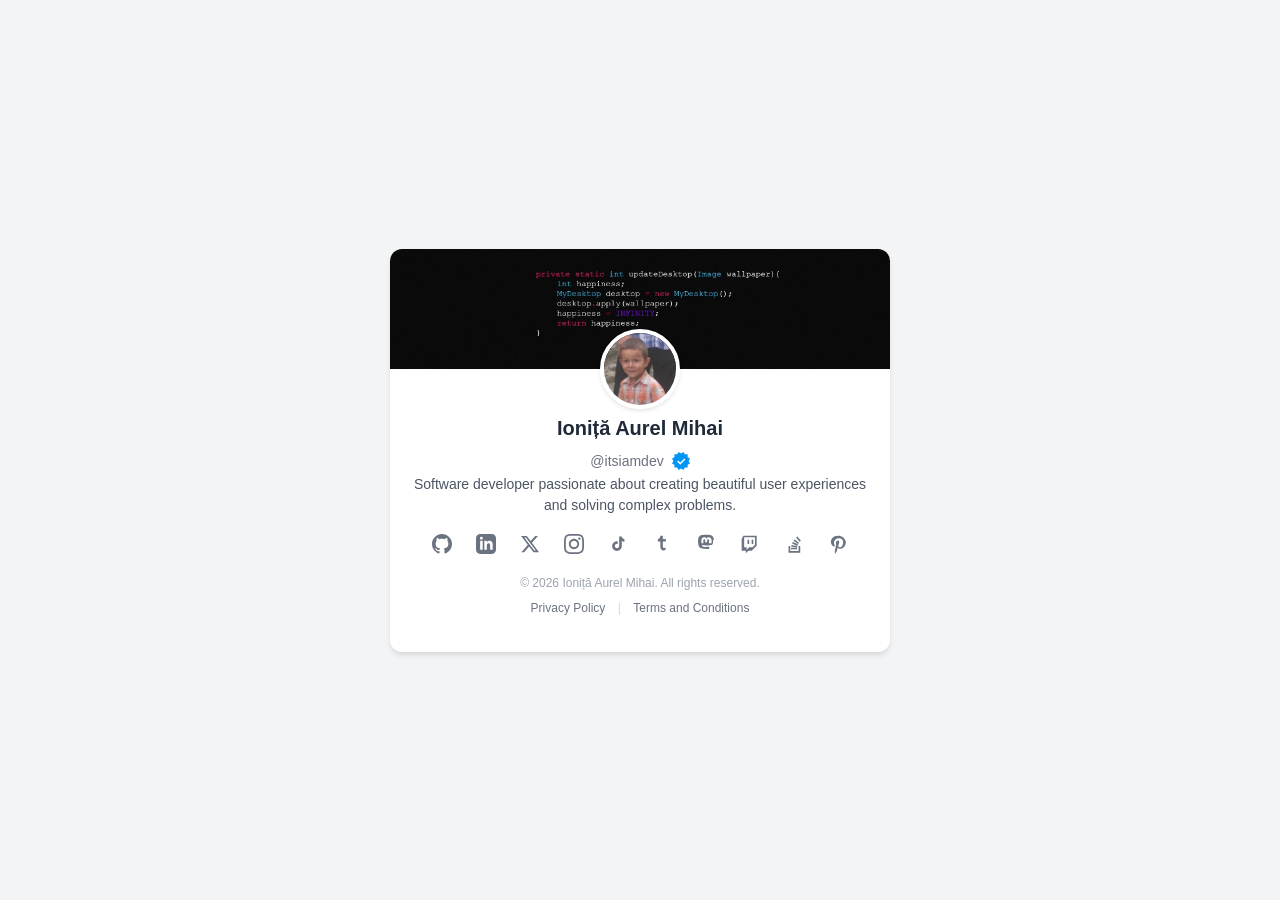
==== commit 16981cdc: "feat: add additional social media icons for Twitch, Stack Overflow, and Pinterest" ====
--- a/index.html
+++ b/index.html
@@ -131,6 +131,45 @@
     />
   </svg>
 </a>
+<a href="https://www.twitch.tv/username" class="social-icon">
+  <svg
+    xmlns="http://www.w3.org/2000/svg"
+    width="20"
+    height="20"
+    viewBox="0 0 24 24"
+    fill="currentColor"
+  >
+    <path
+      d="M4 2L2 6v14h5v3l3-3h4l6-6V2H4zm14 11l-3 3h-4l-3 3v-3H5V4h13v9zM9 7h2v5H9V7zm5 0h2v5h-2V7z"
+    />
+  </svg>
+</a>
+<a href="https://stackoverflow.com/users/userid/username" class="social-icon">
+  <svg
+    xmlns="http://www.w3.org/2000/svg"
+    width="20"
+    height="20"
+    viewBox="0 0 24 24"
+    fill="currentColor"
+  >
+    <path
+      d="M17.473 20.547v-6h2v8h-14v-8h2v6h10zM8.4 18.4h7.2v-2h-7.2v2zm.3-3.3l6.9 1.2.3-1.9-6.9-1.2-.3 1.9zm1-3.6l6.3 2.6.8-1.8-6.3-2.6-.8 1.8zm1.8-3.3l5.4 3.9 1.1-1.6-5.4-3.9-1.1 1.6zm3.1-3.8l4.2 5 1.5-1.3-4.2-5-1.5 1.3z"
+    />
+  </svg>
+</a>
+<a href="https://www.pinterest.com/username" class="social-icon">
+  <svg
+    xmlns="http://www.w3.org/2000/svg"
+    width="20"
+    height="20"
+    viewBox="0 0 24 24"
+    fill="currentColor"
+  >
+    <path
+      d="M12.04 2C6.58 2 3.5 5.54 3.5 9.6c0 2.64 1.5 4.7 3.8 5.52.28.1.53.01.61-.3l.25-1.02c.08-.3.05-.41-.18-.67-.5-.57-.82-1.31-.82-2.36 0-3.05 2.28-5.78 5.95-5.78 3.25 0 5.04 1.98 5.04 4.62 0 3.48-1.54 6.42-3.83 6.42-1.26 0-2.2-1.04-1.9-2.32.36-1.52 1.06-3.16 1.06-4.26 0-.98-.53-1.8-1.62-1.8-1.28 0-2.31 1.32-2.31 3.09 0 1.13.38 1.9.38 1.9l-1.53 6.47c-.45 1.9-.07 4.23-.04 4.46.02.14.2.18.28.07.12-.16 1.7-2.1 2.23-4.03.15-.55.87-3.38.87-3.38.43.82 1.67 1.54 3 1.54 3.95 0 6.63-3.6 6.63-8.41C20.5 5.09 17.05 2 12.04 2z"
+    />
+  </svg>
+</a>
         </div>
         <footer>
           <div class="footer">
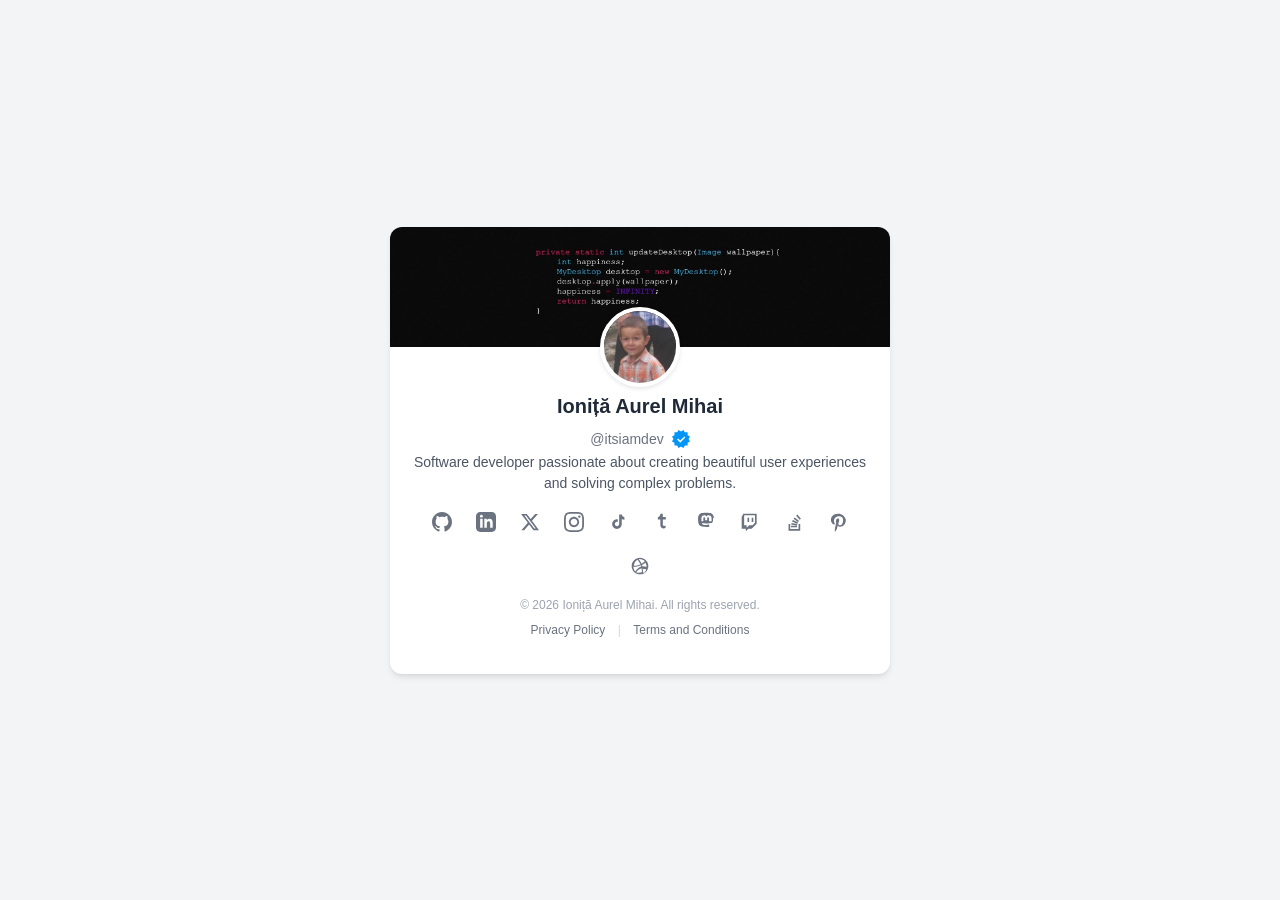
==== commit a4f901a5: "feat: add Dribbble social media icon to the profile widget" ====
--- a/index.html
+++ b/index.html
@@ -170,6 +170,19 @@
     />
   </svg>
 </a>
+<a href="https://dribbble.com/username" class="social-icon">
+  <svg
+    xmlns="http://www.w3.org/2000/svg"
+    width="20"
+    height="20"
+    viewBox="0 0 24 24"
+    fill="currentColor"
+  >
+    <path
+      d="M12 2C6.477 2 2 6.477 2 12s4.477 10 10 10 10-4.477 10-10S17.523 2 12 2zm6.93 6.9a8.2 8.2 0 0 1 1.07 4.1c-1.78-.35-3.48-.56-5.1-.6-.2-.5-.42-1-.66-1.5 1.9-1.1 3.3-2.4 4.2-2.9zM12 4c2.2 0 4.2.8 5.8 2.2-.7.6-1.9 1.8-3.8 3-1.3-2.4-2.7-4.3-3.6-5.5.5-.1 1-.1 1.6-.1zM9.1 4.4c.9 1.2 2.3 3.1 3.6 5.5-2.5 1.2-5.3 1.8-8 1.9C4.9 8.2 6.7 5.7 9.1 4.4zM4.1 13c2.9-.1 6-.8 8.8-2 .3.5.5 1 .7 1.5-3.1 1-5.7 3.3-7.2 6-1.5-1.4-2.3-3.3-2.3-5.5v-.0zm3.1 7.2c1.3-2.6 3.7-4.6 6.5-5.5.4 1.5.7 3.1.8 4.8-1.2.4-2.5.5-3.8.5-1.3 0-2.5-.2-3.5-.6zm8.6-.5c-.1-1.6-.4-3.1-.8-4.5 1.4.1 2.9.3 4.5.7-.3 1.8-1.3 3.3-2.6 4.3-.3-.1-.7-.3-1.1-.5z"
+    />
+  </svg>
+</a>
         </div>
         <footer>
           <div class="footer">
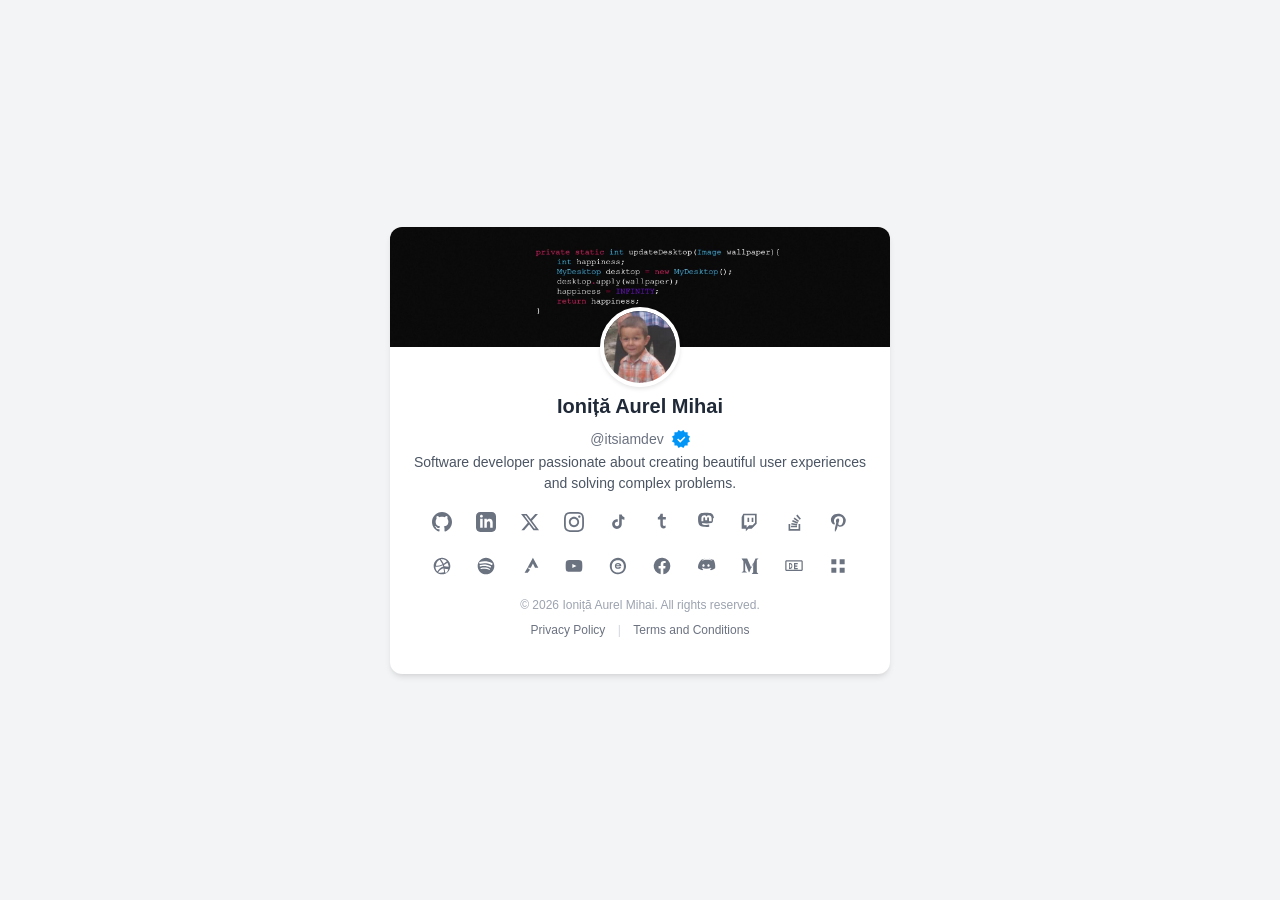
==== commit 57fb9559: "feat: add additional social media icons for Spotify, Strava, YouTube, Threads, Facebook, Discord, Me" ====
--- a/index.html
+++ b/index.html
@@ -118,71 +118,198 @@
               />
             </svg>
           </a>
-          <a href="https://mastodon.social/@username" class="social-icon" rel="me">
-  <svg
-    xmlns="http://www.w3.org/2000/svg"
-    width="20"
-    height="20"
-    viewBox="0 0 24 24"
-    fill="currentColor"
-  >
-    <path
-      d="M21.5 7.5c0-4.4-2.9-5.7-2.9-5.7C17.2 1.2 14.9 1 12 1s-5.2.2-6.6.8c0 0-2.9 1.3-2.9 5.7 0 1-.1 2.3.1 3.8.2 2.2 1 4.4 2.9 5.4 1 .5 2.3.9 3.9 1.1 2.5.3 4.7.2 6.5-.2l-.1-2.5c-1.7.5-3.6.6-5.3.4-2.9-.3-3-.9-3.1-1.4l-.1-.9c1.4.3 3.2.5 5 .6 2.1.1 4.1-.1 6-.5 0 0 1.9-.2 2.1-2.7.1-1.4.1-3.5.1-3.5zm-3.6 3.7h-2.3V7.6c0-.8-.3-1.2-1-1.2-.8 0-1.2.5-1.2 1.5v2.1H11V7.9c0-1-.4-1.5-1.2-1.5-.7 0-1 .4-1 1.2v3.6H6.5V7.5c0-2.3 1.5-3.5 3.5-3.5 1.2 0 2.1.5 2.6 1.4.5-.9 1.4-1.4 2.6-1.4 2 0 3.5 1.2 3.5 3.5v3.7z"
-    />
-  </svg>
-</a>
-<a href="https://www.twitch.tv/username" class="social-icon">
-  <svg
-    xmlns="http://www.w3.org/2000/svg"
-    width="20"
-    height="20"
-    viewBox="0 0 24 24"
-    fill="currentColor"
-  >
-    <path
-      d="M4 2L2 6v14h5v3l3-3h4l6-6V2H4zm14 11l-3 3h-4l-3 3v-3H5V4h13v9zM9 7h2v5H9V7zm5 0h2v5h-2V7z"
-    />
-  </svg>
-</a>
-<a href="https://stackoverflow.com/users/userid/username" class="social-icon">
-  <svg
-    xmlns="http://www.w3.org/2000/svg"
-    width="20"
-    height="20"
-    viewBox="0 0 24 24"
-    fill="currentColor"
-  >
-    <path
-      d="M17.473 20.547v-6h2v8h-14v-8h2v6h10zM8.4 18.4h7.2v-2h-7.2v2zm.3-3.3l6.9 1.2.3-1.9-6.9-1.2-.3 1.9zm1-3.6l6.3 2.6.8-1.8-6.3-2.6-.8 1.8zm1.8-3.3l5.4 3.9 1.1-1.6-5.4-3.9-1.1 1.6zm3.1-3.8l4.2 5 1.5-1.3-4.2-5-1.5 1.3z"
-    />
-  </svg>
-</a>
-<a href="https://www.pinterest.com/username" class="social-icon">
-  <svg
-    xmlns="http://www.w3.org/2000/svg"
-    width="20"
-    height="20"
-    viewBox="0 0 24 24"
-    fill="currentColor"
-  >
-    <path
-      d="M12.04 2C6.58 2 3.5 5.54 3.5 9.6c0 2.64 1.5 4.7 3.8 5.52.28.1.53.01.61-.3l.25-1.02c.08-.3.05-.41-.18-.67-.5-.57-.82-1.31-.82-2.36 0-3.05 2.28-5.78 5.95-5.78 3.25 0 5.04 1.98 5.04 4.62 0 3.48-1.54 6.42-3.83 6.42-1.26 0-2.2-1.04-1.9-2.32.36-1.52 1.06-3.16 1.06-4.26 0-.98-.53-1.8-1.62-1.8-1.28 0-2.31 1.32-2.31 3.09 0 1.13.38 1.9.38 1.9l-1.53 6.47c-.45 1.9-.07 4.23-.04 4.46.02.14.2.18.28.07.12-.16 1.7-2.1 2.23-4.03.15-.55.87-3.38.87-3.38.43.82 1.67 1.54 3 1.54 3.95 0 6.63-3.6 6.63-8.41C20.5 5.09 17.05 2 12.04 2z"
-    />
-  </svg>
-</a>
-<a href="https://dribbble.com/username" class="social-icon">
-  <svg
-    xmlns="http://www.w3.org/2000/svg"
-    width="20"
-    height="20"
-    viewBox="0 0 24 24"
-    fill="currentColor"
-  >
-    <path
-      d="M12 2C6.477 2 2 6.477 2 12s4.477 10 10 10 10-4.477 10-10S17.523 2 12 2zm6.93 6.9a8.2 8.2 0 0 1 1.07 4.1c-1.78-.35-3.48-.56-5.1-.6-.2-.5-.42-1-.66-1.5 1.9-1.1 3.3-2.4 4.2-2.9zM12 4c2.2 0 4.2.8 5.8 2.2-.7.6-1.9 1.8-3.8 3-1.3-2.4-2.7-4.3-3.6-5.5.5-.1 1-.1 1.6-.1zM9.1 4.4c.9 1.2 2.3 3.1 3.6 5.5-2.5 1.2-5.3 1.8-8 1.9C4.9 8.2 6.7 5.7 9.1 4.4zM4.1 13c2.9-.1 6-.8 8.8-2 .3.5.5 1 .7 1.5-3.1 1-5.7 3.3-7.2 6-1.5-1.4-2.3-3.3-2.3-5.5v-.0zm3.1 7.2c1.3-2.6 3.7-4.6 6.5-5.5.4 1.5.7 3.1.8 4.8-1.2.4-2.5.5-3.8.5-1.3 0-2.5-.2-3.5-.6zm8.6-.5c-.1-1.6-.4-3.1-.8-4.5 1.4.1 2.9.3 4.5.7-.3 1.8-1.3 3.3-2.6 4.3-.3-.1-.7-.3-1.1-.5z"
-    />
-  </svg>
-</a>
+          <a
+            href="https://mastodon.social/@username"
+            class="social-icon"
+            rel="me"
+          >
+            <svg
+              xmlns="http://www.w3.org/2000/svg"
+              width="20"
+              height="20"
+              viewBox="0 0 24 24"
+              fill="currentColor"
+            >
+              <path
+                d="M21.5 7.5c0-4.4-2.9-5.7-2.9-5.7C17.2 1.2 14.9 1 12 1s-5.2.2-6.6.8c0 0-2.9 1.3-2.9 5.7 0 1-.1 2.3.1 3.8.2 2.2 1 4.4 2.9 5.4 1 .5 2.3.9 3.9 1.1 2.5.3 4.7.2 6.5-.2l-.1-2.5c-1.7.5-3.6.6-5.3.4-2.9-.3-3-.9-3.1-1.4l-.1-.9c1.4.3 3.2.5 5 .6 2.1.1 4.1-.1 6-.5 0 0 1.9-.2 2.1-2.7.1-1.4.1-3.5.1-3.5zm-3.6 3.7h-2.3V7.6c0-.8-.3-1.2-1-1.2-.8 0-1.2.5-1.2 1.5v2.1H11V7.9c0-1-.4-1.5-1.2-1.5-.7 0-1 .4-1 1.2v3.6H6.5V7.5c0-2.3 1.5-3.5 3.5-3.5 1.2 0 2.1.5 2.6 1.4.5-.9 1.4-1.4 2.6-1.4 2 0 3.5 1.2 3.5 3.5v3.7z"
+              />
+            </svg>
+          </a>
+          <a href="https://www.twitch.tv/username" class="social-icon">
+            <svg
+              xmlns="http://www.w3.org/2000/svg"
+              width="20"
+              height="20"
+              viewBox="0 0 24 24"
+              fill="currentColor"
+            >
+              <path
+                d="M4 2L2 6v14h5v3l3-3h4l6-6V2H4zm14 11l-3 3h-4l-3 3v-3H5V4h13v9zM9 7h2v5H9V7zm5 0h2v5h-2V7z"
+              />
+            </svg>
+          </a>
+          <a
+            href="https://stackoverflow.com/users/userid/username"
+            class="social-icon"
+          >
+            <svg
+              xmlns="http://www.w3.org/2000/svg"
+              width="20"
+              height="20"
+              viewBox="0 0 24 24"
+              fill="currentColor"
+            >
+              <path
+                d="M17.473 20.547v-6h2v8h-14v-8h2v6h10zM8.4 18.4h7.2v-2h-7.2v2zm.3-3.3l6.9 1.2.3-1.9-6.9-1.2-.3 1.9zm1-3.6l6.3 2.6.8-1.8-6.3-2.6-.8 1.8zm1.8-3.3l5.4 3.9 1.1-1.6-5.4-3.9-1.1 1.6zm3.1-3.8l4.2 5 1.5-1.3-4.2-5-1.5 1.3z"
+              />
+            </svg>
+          </a>
+          <a href="https://www.pinterest.com/username" class="social-icon">
+            <svg
+              xmlns="http://www.w3.org/2000/svg"
+              width="20"
+              height="20"
+              viewBox="0 0 24 24"
+              fill="currentColor"
+            >
+              <path
+                d="M12.04 2C6.58 2 3.5 5.54 3.5 9.6c0 2.64 1.5 4.7 3.8 5.52.28.1.53.01.61-.3l.25-1.02c.08-.3.05-.41-.18-.67-.5-.57-.82-1.31-.82-2.36 0-3.05 2.28-5.78 5.95-5.78 3.25 0 5.04 1.98 5.04 4.62 0 3.48-1.54 6.42-3.83 6.42-1.26 0-2.2-1.04-1.9-2.32.36-1.52 1.06-3.16 1.06-4.26 0-.98-.53-1.8-1.62-1.8-1.28 0-2.31 1.32-2.31 3.09 0 1.13.38 1.9.38 1.9l-1.53 6.47c-.45 1.9-.07 4.23-.04 4.46.02.14.2.18.28.07.12-.16 1.7-2.1 2.23-4.03.15-.55.87-3.38.87-3.38.43.82 1.67 1.54 3 1.54 3.95 0 6.63-3.6 6.63-8.41C20.5 5.09 17.05 2 12.04 2z"
+              />
+            </svg>
+          </a>
+          <a href="https://dribbble.com/username" class="social-icon">
+            <svg
+              xmlns="http://www.w3.org/2000/svg"
+              width="20"
+              height="20"
+              viewBox="0 0 24 24"
+              fill="currentColor"
+            >
+              <path
+                d="M12 2C6.477 2 2 6.477 2 12s4.477 10 10 10 10-4.477 10-10S17.523 2 12 2zm6.93 6.9a8.2 8.2 0 0 1 1.07 4.1c-1.78-.35-3.48-.56-5.1-.6-.2-.5-.42-1-.66-1.5 1.9-1.1 3.3-2.4 4.2-2.9zM12 4c2.2 0 4.2.8 5.8 2.2-.7.6-1.9 1.8-3.8 3-1.3-2.4-2.7-4.3-3.6-5.5.5-.1 1-.1 1.6-.1zM9.1 4.4c.9 1.2 2.3 3.1 3.6 5.5-2.5 1.2-5.3 1.8-8 1.9C4.9 8.2 6.7 5.7 9.1 4.4zM4.1 13c2.9-.1 6-.8 8.8-2 .3.5.5 1 .7 1.5-3.1 1-5.7 3.3-7.2 6-1.5-1.4-2.3-3.3-2.3-5.5v-.0zm3.1 7.2c1.3-2.6 3.7-4.6 6.5-5.5.4 1.5.7 3.1.8 4.8-1.2.4-2.5.5-3.8.5-1.3 0-2.5-.2-3.5-.6zm8.6-.5c-.1-1.6-.4-3.1-.8-4.5 1.4.1 2.9.3 4.5.7-.3 1.8-1.3 3.3-2.6 4.3-.3-.1-.7-.3-1.1-.5z"
+              />
+            </svg>
+          </a>
+          <a href="https://open.spotify.com/user/username" class="social-icon">
+            <svg
+              xmlns="http://www.w3.org/2000/svg"
+              width="20"
+              height="20"
+              viewBox="0 0 24 24"
+              fill="currentColor"
+            >
+              <path
+                d="M12 2C6.477 2 2 6.477 2 12s4.477 10 10 10 10-4.477 10-10S17.523 2 12 2zm4.6 14.4c-.2.3-.6.4-.9.2-2.5-1.5-5.7-1.8-9.5-.9-.4.1-.7-.2-.8-.5-.1-.4.2-.7.5-.8 4.2-1 7.7-.6 10.5 1.1.4.1.5.5.2.9zm1.3-2.9c-.3.4-.8.5-1.2.2-3-1.8-7.6-2.3-11.2-1.2-.5.1-1-.1-1.1-.6-.1-.5.1-1 .6-1.1 4.2-1.2 9.3-.6 12.8 1.5.4.2.5.8.1 1.2zm.1-3c-3.6-2.1-9.5-2.3-12.9-1.2-.6.2-1.2-.2-1.4-.8-.2-.6.2-1.2.8-1.4 4-1.2 10.5-1 14.7 1.4.6.3.8 1 .5 1.6-.3.6-1 .8-1.7.4z"
+              />
+            </svg>
+          </a>
+          <a
+            href="https://www.strava.com/athletes/username"
+            class="social-icon"
+          >
+            <svg
+              xmlns="http://www.w3.org/2000/svg"
+              width="20"
+              height="20"
+              viewBox="0 0 24 24"
+              fill="currentColor"
+            >
+              <path
+                d="M15.5 2L9 14h4l2.5-5 2.5 5h4L15.5 2zM9 14l-3.5 6h3.8L12 16.5 9 14z"
+              />
+            </svg>
+          </a>
+          <a href="https://www.youtube.com/@username" class="social-icon">
+            <svg
+              xmlns="http://www.w3.org/2000/svg"
+              width="20"
+              height="20"
+              viewBox="0 0 24 24"
+              fill="currentColor"
+            >
+              <path
+                d="M21.8 8.001s-.2-1.4-.8-2c-.7-.8-1.5-.8-1.9-.9C16.3 4.9 12 4.9 12 4.9s-4.3 0-7.1.2c-.4.1-1.2.1-1.9.9-.6.6-.8 2-.8 2S2 9.7 2 11.3v1.4c0 1.6.2 3.2.2 3.2s.2 1.4.8 2c.7.8 1.7.8 2.1.9 1.5.1 6.9.2 6.9.2s4.3 0 7.1-.2c.4-.1 1.2-.1 1.9-.9.6-.6.8-2 .8-2s.2-1.6.2-3.2v-1.4c0-1.6-.2-3.3-.2-3.3zM10 14.5v-5l5 2.5-5 2.5z"
+              />
+            </svg>
+          </a>
+          <a href="https://www.threads.net/@username" class="social-icon">
+            <svg
+              xmlns="http://www.w3.org/2000/svg"
+              width="20"
+              height="20"
+              viewBox="0 0 24 24"
+              fill="currentColor"
+            >
+              <path
+                d="M12.04 2c-5.5 0-9.9 4.4-9.9 9.9 0 5.2 4 9.5 9.2 9.9h.7c5.3 0 9.6-4.3 9.6-9.6C21.6 6.3 17.3 2 12.04 2zm.1 3.2c2.2 0 3.8.7 5.1 2.1 1.2 1.3 1.8 3.1 1.8 5.2 0 2.1-.6 3.9-1.8 5.2-1.3 1.4-3.2 2.1-5.5 2.1-2.3 0-4.1-.7-5.4-2.1-1.2-1.3-1.8-3.1-1.8-5.2 0-2.1.6-3.9 1.8-5.2 1.3-1.4 3.1-2.1 5.8-2.1zm-.1 3.1c-2.4 0-3.8 1.5-3.8 3.6 0 2.2 1.6 3.5 4.1 3.5 1.6 0 2.7-.5 3.4-1.6l-1.6-.9c-.4.6-1.1 1-2 1-1.3 0-2.2-.6-2.4-1.7h6.2v-.5c0-2.4-1.5-3.4-3.9-3.4zm-.1 1.5c1.1 0 1.9.5 2.1 1.4h-4.3c.3-1 1.1-1.4 2.2-1.4z"
+              />
+            </svg>
+          </a>
+          <a href="https://www.facebook.com/username" class="social-icon">
+            <svg
+              xmlns="http://www.w3.org/2000/svg"
+              width="20"
+              height="20"
+              viewBox="0 0 24 24"
+              fill="currentColor"
+            >
+              <path
+                d="M22 12a10 10 0 1 0-11.6 9.9v-7H7.9V12h2.5V9.8c0-2.5 1.5-3.9 3.8-3.9 1.1 0 2.2.2 2.2.2v2.4h-1.2c-1.2 0-1.6.7-1.6 1.5V12h2.7l-.4 2.9h-2.3v7A10 10 0 0 0 22 12z"
+              />
+            </svg>
+          </a>
+          <a href="https://discord.com/users/userid" class="social-icon">
+            <svg
+              xmlns="http://www.w3.org/2000/svg"
+              width="20"
+              height="20"
+              viewBox="0 0 24 24"
+              fill="currentColor"
+            >
+              <path
+                d="M20.3 4.5a16 16 0 0 0-4-1.3l-.2.4c1.8.5 2.7 1.1 3.8 2.2a14 14 0 0 0-4.3-1.4c-.1 0-.2 0-.3.1-1.3-.2-2.6-.2-3.9 0-.1 0-.2-.1-.3-.1-1.5.2-3 .7-4.3 1.4 1.1-1.1 2-1.7 3.8-2.2l-.2-.4a16 16 0 0 0-4 1.3C2.8 8.2 2.2 11.5 2.5 14.7c1.7 1.2 3.4 2 5.1 2.5.4-.5.8-1.1 1.1-1.7-.6-.2-1.2-.5-1.8-.9.2-.1.4-.3.6-.4 3.4 1.6 7.1 1.6 10.5 0 .2.1.4.3.6.4-.6.4-1.2.7-1.8.9.3.6.7 1.2 1.1 1.7 1.7-.5 3.4-1.3 5.1-2.5.4-3.6-.2-6.9-1.9-10.2zM9 13c-.8 0-1.4-.7-1.4-1.6s.6-1.6 1.4-1.6 1.4.7 1.4 1.6S9.8 13 9 13zm6 0c-.8 0-1.4-.7-1.4-1.6s.6-1.6 1.4-1.6 1.4.7 1.4 1.6S15.8 13 15 13z"
+              />
+            </svg>
+          </a>
+          <a href="https://medium.com/@username" class="social-icon">
+            <svg
+              xmlns="http://www.w3.org/2000/svg"
+              width="20"
+              height="20"
+              viewBox="0 0 24 24"
+              fill="currentColor"
+            >
+              <path
+                d="M4 6.5c0-.3-.1-.6-.3-.8L2 3.2V3h6.6l5.1 11.3L18.6 3H22v.2l-1.5 1.4c-.2.1-.3.3-.3.5v14.3c0 .2.1.4.3.5l1.4 1.4v.2h-7.7v-.2l1.4-1.4c.1-.1.2-.3.2-.5V8.1l-4.6 11.4h-.6L6.2 8.1v9.6c0 .2.1.5.2.6l1.9 1.3v.2H2v-.2l1.9-1.3c.2-.1.2-.4.2-.6V6.5z"
+              />
+            </svg>
+          </a>
+          <a href="https://dev.to/username" class="social-icon">
+            <svg
+              xmlns="http://www.w3.org/2000/svg"
+              width="20"
+              height="20"
+              viewBox="0 0 24 24"
+              fill="currentColor"
+            >
+              <path
+                d="M7.5 8.5H6v7h1.5c1.5 0 2.5-1 2.5-3.5S9 8.5 7.5 8.5zm0 5.5H7v-4h.5c.8 0 1.5.6 1.5 2s-.7 2-1.5 2zM12 8.5h4.5V10H13.5v1.5H16V13h-2.5v1.5h3V16H12V8.5zm9-3.5H3c-.8 0-1.5.7-1.5 1.5v10c0 .8.7 1.5 1.5 1.5h18c.8 0 1.5-.7 1.5-1.5v-10c0-.8-.7-1.5-1.5-1.5zm0 11.5H3v-10h18v10z"
+              />
+            </svg>
+          </a>
+          <a href="https://app.daily.dev/itsiamdev" class="social-icon">
+            <svg
+              xmlns="http://www.w3.org/2000/svg"
+              width="20"
+              height="20"
+              viewBox="0 0 24 24"
+              fill="currentColor"
+            >
+              <path
+                d="M4 4h6v6H4V4zm10 0h6v6h-6V4zM4 14h6v6H4v-6zm10 0h6v6h-6v-6z"
+              />
+            </svg>
+          </a>
         </div>
         <footer>
           <div class="footer">
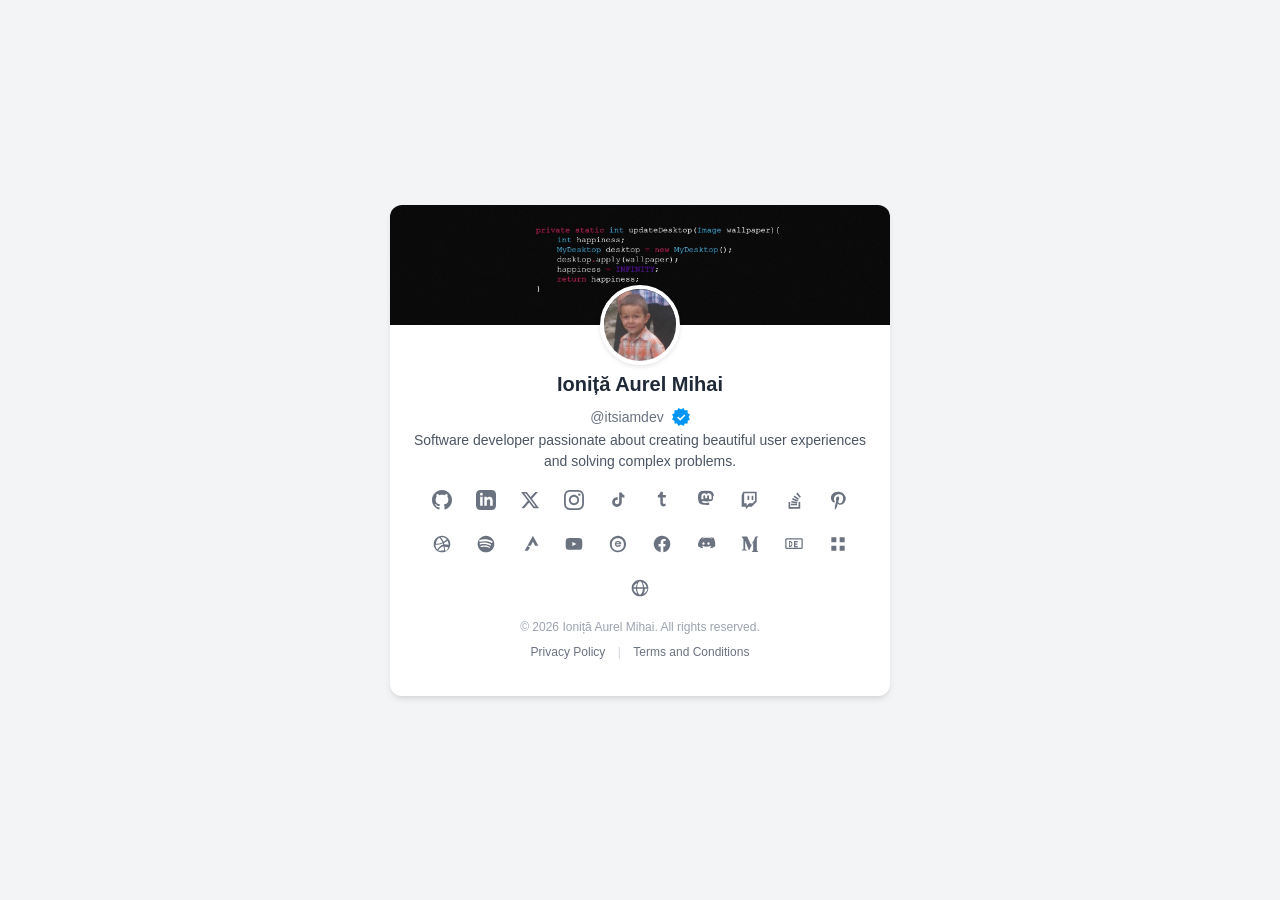
==== commit 2c1ec459: "feat: update social media links to use the correct username for TikTok, Tumblr, Mastodon, Twitch, St" ====
--- a/index.html
+++ b/index.html
@@ -92,7 +92,7 @@
                 d="M12 2.163c3.204 0 3.584.012 4.85.07 3.252.148 4.771 1.691 4.919 4.919.058 1.265.069 1.645.069 4.849 0 3.205-.012 3.584-.069 4.849-.149 3.225-1.664 4.771-4.919 4.919-1.266.058-1.644.07-4.85.07-3.204 0-3.584-.012-4.849-.07-3.26-.149-4.771-1.699-4.919-4.92-.058-1.265-.07-1.644-.07-4.849 0-3.204.013-3.583.07-4.849.149-3.227 1.664-4.771 4.919-4.919 1.266-.057 1.645-.069 4.849-.069zm0-2.163c-3.259 0-3.667.014-4.947.072-4.358.2-6.78 2.618-6.98 6.98-.059 1.281-.073 1.689-.073 4.948 0 3.259.014 3.668.072 4.948.2 4.358 2.618 6.78 6.98 6.98 1.281.058 1.689.072 4.948.072 3.259 0 3.668-.014 4.948-.072 4.354-.2 6.782-2.618 6.979-6.98.059-1.28.073-1.689.073-4.948 0-3.259-.014-3.667-.072-4.947-.196-4.354-2.617-6.78-6.979-6.98-1.281-.059-1.69-.073-4.949-.073zm0 5.838c-3.403 0-6.162 2.759-6.162 6.162 0 3.403 2.759 6.162 6.162 6.162 3.403 0 6.162-2.759 6.162-6.162 0-3.403-2.759-6.162-6.162-6.162zm0 10.162c-2.209 0-4-1.79-4-4 0-2.209 1.791-4 4-4s4 1.791 4 4c0 2.21-1.791 4-4 4zm6.406-11.845c-.796 0-1.441.645-1.441 1.44s.645 1.44 1.441 1.44c.795 0 1.439-.645 1.439-1.44s-.644-1.44-1.439-1.44z"
               /></svg
           ></a>
-          <a href="https://www.tiktok.com/@username" class="social-icon">
+          <a href="https://www.tiktok.com/@itsiamdev" class="social-icon">
             <svg
               xmlns="http://www.w3.org/2000/svg"
               width="20"
@@ -105,7 +105,7 @@
               />
             </svg>
           </a>
-          <a href="https://yourusername.tumblr.com" class="social-icon">
+          <a href="https://itsiamdev.tumblr.com" class="social-icon">
             <svg
               xmlns="http://www.w3.org/2000/svg"
               width="20"
@@ -119,7 +119,7 @@
             </svg>
           </a>
           <a
-            href="https://mastodon.social/@username"
+            href="https://mastodon.social/@itsiamdev"
             class="social-icon"
             rel="me"
           >
@@ -135,7 +135,7 @@
               />
             </svg>
           </a>
-          <a href="https://www.twitch.tv/username" class="social-icon">
+          <a href="https://www.twitch.tv/itsiamdev" class="social-icon">
             <svg
               xmlns="http://www.w3.org/2000/svg"
               width="20"
@@ -149,7 +149,7 @@
             </svg>
           </a>
           <a
-            href="https://stackoverflow.com/users/userid/username"
+            href="https://stackoverflow.com/users/itsiamdev"
             class="social-icon"
           >
             <svg
@@ -164,7 +164,7 @@
               />
             </svg>
           </a>
-          <a href="https://www.pinterest.com/username" class="social-icon">
+          <a href="https://www.pinterest.com/itsiamdev" class="social-icon">
             <svg
               xmlns="http://www.w3.org/2000/svg"
               width="20"
@@ -177,7 +177,7 @@
               />
             </svg>
           </a>
-          <a href="https://dribbble.com/username" class="social-icon">
+          <a href="https://dribbble.com/itsiamdev" class="social-icon">
             <svg
               xmlns="http://www.w3.org/2000/svg"
               width="20"
@@ -190,7 +190,7 @@
               />
             </svg>
           </a>
-          <a href="https://open.spotify.com/user/username" class="social-icon">
+          <a href="https://open.spotify.com/user/itsiamdev" class="social-icon">
             <svg
               xmlns="http://www.w3.org/2000/svg"
               width="20"
@@ -204,7 +204,7 @@
             </svg>
           </a>
           <a
-            href="https://www.strava.com/athletes/username"
+            href="https://www.strava.com/athletes/itsiamdev"
             class="social-icon"
           >
             <svg
@@ -219,7 +219,7 @@
               />
             </svg>
           </a>
-          <a href="https://www.youtube.com/@username" class="social-icon">
+          <a href="https://www.youtube.com/@itsiamdev" class="social-icon">
             <svg
               xmlns="http://www.w3.org/2000/svg"
               width="20"
@@ -232,7 +232,7 @@
               />
             </svg>
           </a>
-          <a href="https://www.threads.net/@username" class="social-icon">
+          <a href="https://www.threads.net/@itsiamdev" class="social-icon">
             <svg
               xmlns="http://www.w3.org/2000/svg"
               width="20"
@@ -258,7 +258,7 @@
               />
             </svg>
           </a>
-          <a href="https://discord.com/users/userid" class="social-icon">
+          <a href="https://discord.com/users/itsiamdev" class="social-icon">
             <svg
               xmlns="http://www.w3.org/2000/svg"
               width="20"
@@ -271,7 +271,7 @@
               />
             </svg>
           </a>
-          <a href="https://medium.com/@username" class="social-icon">
+          <a href="https://medium.com/@itsiamdev" class="social-icon">
             <svg
               xmlns="http://www.w3.org/2000/svg"
               width="20"
@@ -284,7 +284,7 @@
               />
             </svg>
           </a>
-          <a href="https://dev.to/username" class="social-icon">
+          <a href="https://dev.to/itsiamdev" class="social-icon">
             <svg
               xmlns="http://www.w3.org/2000/svg"
               width="20"
@@ -307,6 +307,19 @@
             >
               <path
                 d="M4 4h6v6H4V4zm10 0h6v6h-6V4zM4 14h6v6H4v-6zm10 0h6v6h-6v-6z"
+              />
+            </svg>
+          </a>
+          <a href="https://ionitaaurelmihai.vercel.app/" class="social-icon">
+            <svg
+              xmlns="http://www.w3.org/2000/svg"
+              width="20"
+              height="20"
+              viewBox="0 0 24 24"
+              fill="currentColor"
+            >
+              <path
+                d="M12 2C6.48 2 2 6.48 2 12s4.48 10 10 10 10-4.48 10-10S17.52 2 12 2zm7.93 9H16.9c-.2-2.31-.82-4.41-1.76-6.01A8.03 8.03 0 0 1 19.93 11zM12 4c1.38 0 3.2 2.69 3.49 7H8.51C8.8 6.69 10.62 4 12 4zM4.07 13H7.1c.2 2.31.82 4.41 1.76 6.01A8.03 8.03 0 0 1 4.07 13zM7.1 11H4.07A8.03 8.03 0 0 1 8.86 5.99C7.92 7.59 7.3 9.69 7.1 11zM12 20c-1.38 0-3.2-2.69-3.49-7h6.98C15.2 17.31 13.38 20 12 20zm4.14-.99c.94-1.6 1.56-3.7 1.76-6.01h3.03a8.03 8.03 0 0 1-4.79 6.01z"
               />
             </svg>
           </a>
